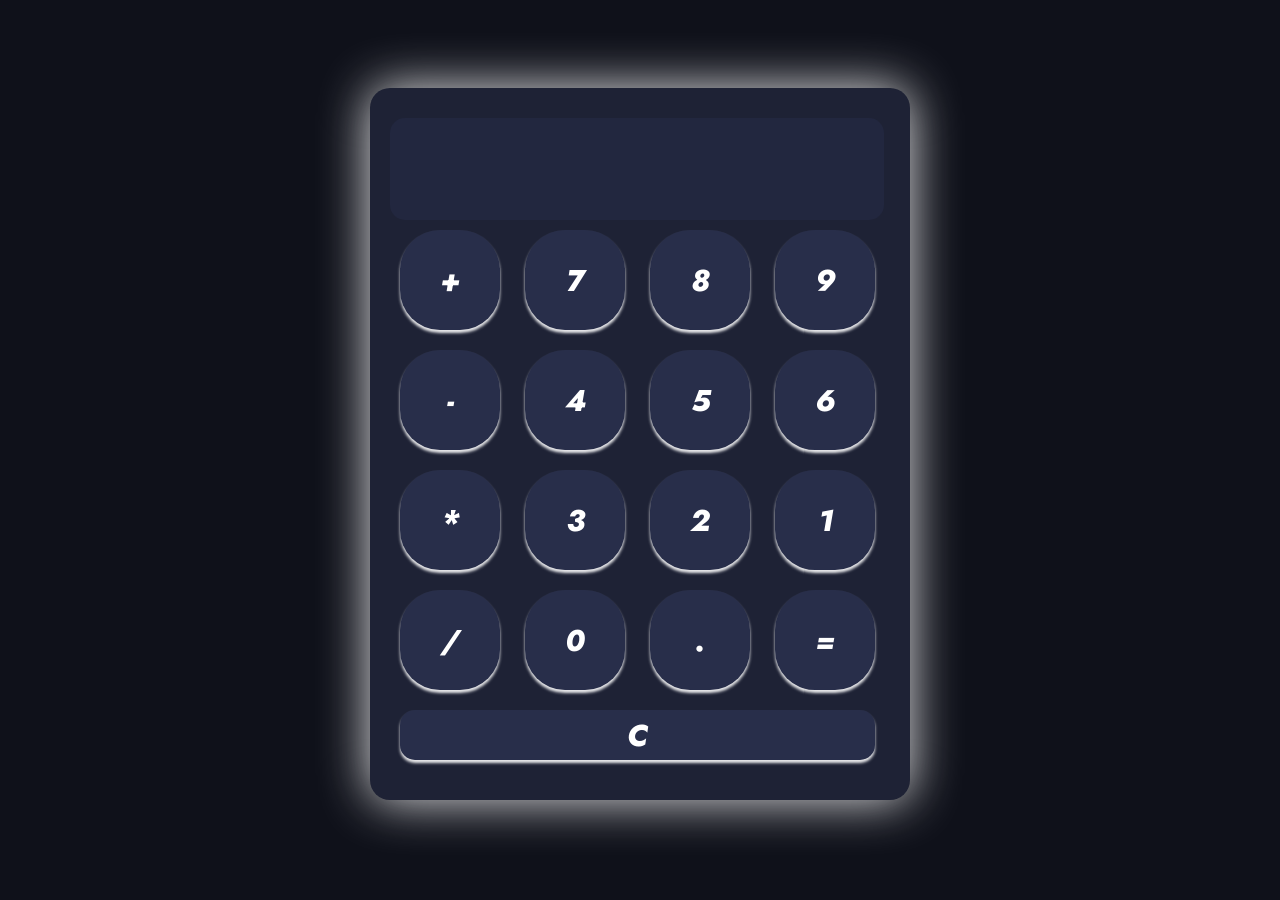
==== calculator/index.html @ 00b1a4aa "create working script" ====
<!DOCTYPE html>
<html lang="en">
<head>
  <meta charset="UTF-8">
  <meta name="viewport" content="width=device-width, initial-scale=1.0">
  <title>Document</title>
  <link rel="stylesheet" href="style.css">
</head>
<body>
  <main>
    <div id="calculator">
      <input id="view" readonly>
      <div id="buttons">
        <button onclick="calculate('+')">+</button>
        <button onclick="calculate('7')">7</button>
        <button onclick="calculate('8')">8</button>
        <button onclick="calculate('9')">9</button> <br>
        <button onclick="calculate('-')">-</button>
        <button onclick="calculate('4')">4</button>
        <button onclick="calculate('5')">5</button>
        <button onclick="calculate('6')">6</button> <br>
        <button onclick="calculate('*')">*</button>
        <button onclick="calculate('3')">3</button>
        <button onclick="calculate('2')">2</button>
        <button onclick="calculate('1')">1</button> <br>
        <button onclick="calculate('/')">/</button>
        <button onclick="calculate('0')">0</button>
        <button onclick="calculate('.')">.</button>
        <button onclick="calculate_all()">=</button> <br>
        <button onclick="clear_all()" id="clear_style">C</button> <br>
      </div>
    </div>
    <script src="script.js"></script>
  </main>
</body>
</html>
---- calculator/style.css ----
@import url('https://fonts.googleapis.com/css2?family=Jost:ital,wght@0,100..900;1,100..900&display=swap');

* {
  font-family: "Jost", sans-serif;
  font-style: italic;
  color: white;
}

body {
  display: flex;
  justify-content: center;
  align-items: center;
  background-color: #0f111a;
}


button {
  font-size: 30px;
  width: 100px;
  height: 100px;
  margin: 10px;
  padding: 2px;
  border-radius: 40px;
  border: none;
  font-weight: 800;
  background-color: #282e4a;
  box-shadow: 0px 3px 3px rgba(255, 255, 255, 0.9);
}

button:hover {
  cursor: pointer;
  background-color: #4d588baf;
  box-shadow: 0px 5px 20px rgba(255, 255, 255, 0.9);
}

input {
  width: 98%;
  height: 100px;
  border: 2px;
  border-style: solid;
  border-radius: 15px;
  border: none;
  background-color: #22273f;
  font-size: 45px;
  display: flex;
  font-style:normal;
  font-weight: 700;
}

#clear_style {
  width: 95%;
  height: 50px;
  border-radius: 15px;
}

#calculator {
  display: grid;
  margin-top: 80px;
  width: 500px;
  border: none;
  padding: 30px;
  border-radius: 20px;
  padding-left: 20px;
  padding-right: 20px;
  backdrop-filter: blur(20px);
  box-shadow: 0px 0px 50px rgba(255, 255,255, 0.9);
  background-color: #1e2235;
}
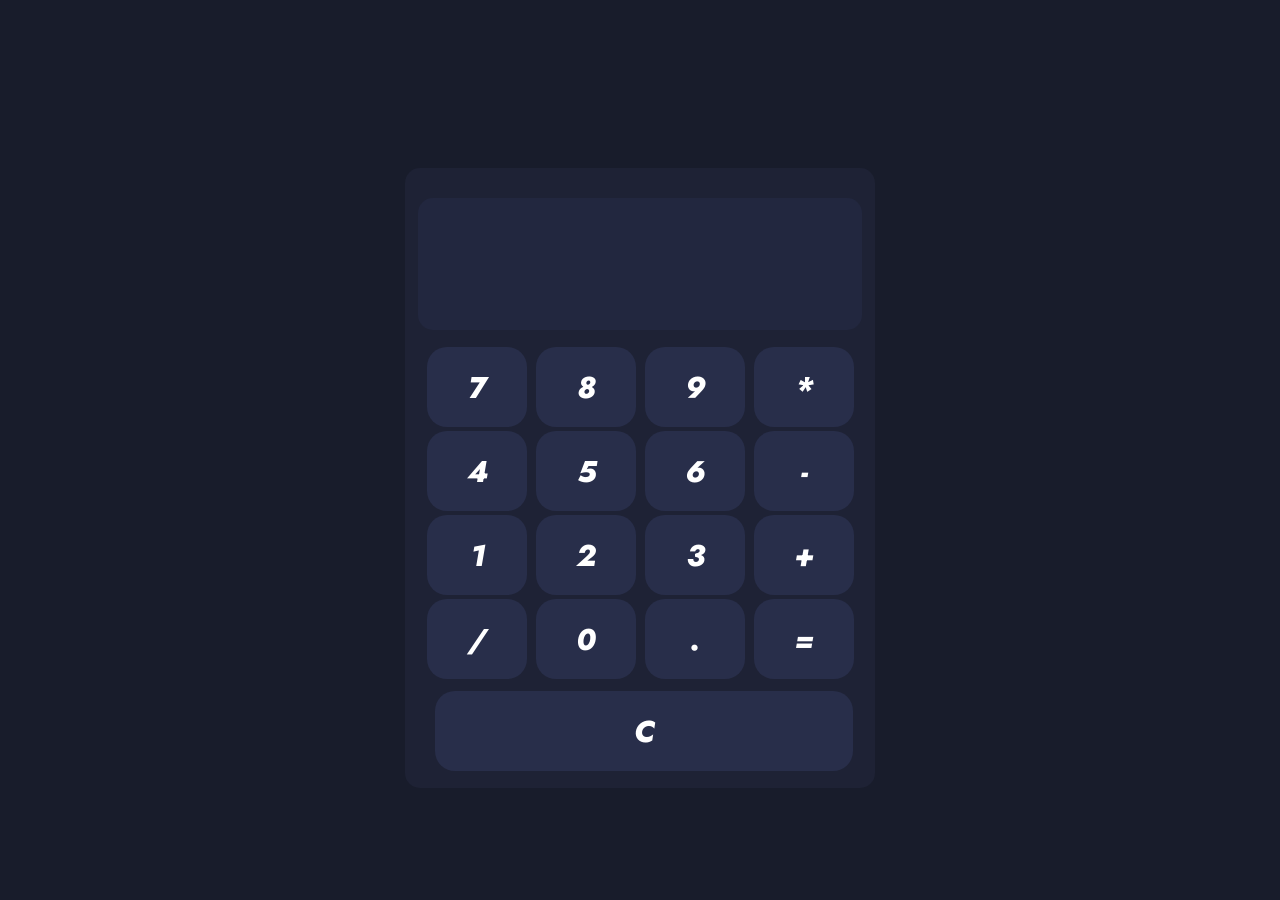
==== commit e1753135: "little polish" ====
--- a/calculator/index.html
+++ b/calculator/index.html
@@ -11,23 +11,23 @@
     <div id="calculator">
       <input id="view" readonly>
       <div id="buttons">
-        <button onclick="calculate('+')">+</button>
         <button onclick="calculate('7')">7</button>
         <button onclick="calculate('8')">8</button>
-        <button onclick="calculate('9')">9</button> <br>
-        <button onclick="calculate('-')">-</button>
+        <button onclick="calculate('9')">9</button> 
+        <button onclick="calculate('*')">*</button> 
         <button onclick="calculate('4')">4</button>
         <button onclick="calculate('5')">5</button>
-        <button onclick="calculate('6')">6</button> <br>
-        <button onclick="calculate('*')">*</button>
+        <button onclick="calculate('6')">6</button> 
+        <button onclick="calculate('-')">-</button>
+        <button onclick="calculate('1')">1</button> 
+        <button onclick="calculate('2')">2</button>
         <button onclick="calculate('3')">3</button>
-        <button onclick="calculate('2')">2</button>
-        <button onclick="calculate('1')">1</button> <br>
+        <button onclick="calculate('+')">+</button>
         <button onclick="calculate('/')">/</button>
         <button onclick="calculate('0')">0</button>
         <button onclick="calculate('.')">.</button>
-        <button onclick="calculate_all()">=</button> <br>
-        <button onclick="clear_all()" id="clear_style">C</button> <br>
+        <button onclick="calculate_all()">=</button>  
+        <button onclick="clear_all()" id="clear_style">C</button>
       </div>
     </div>
     <script src="script.js"></script>
--- a/calculator/style.css
+++ b/calculator/style.css
@@ -10,32 +10,31 @@
   display: flex;
   justify-content: center;
   align-items: center;
-  background-color: #0f111a;
+  background-color: #181c2b;
 }
 
 
 button {
   font-size: 30px;
   width: 100px;
-  height: 100px;
-  margin: 10px;
+  height: 80px;
+  margin: 2px;
   padding: 2px;
-  border-radius: 40px;
+  border-radius: 20px;
   border: none;
   font-weight: 800;
   background-color: #282e4a;
-  box-shadow: 0px 3px 3px rgba(255, 255, 255, 0.9);
+  justify-content: center;
 }
 
 button:hover {
   cursor: pointer;
-  background-color: #4d588baf;
-  box-shadow: 0px 5px 20px rgba(255, 255, 255, 0.9);
+  background-color: #282e4a88;
 }
 
 input {
-  width: 98%;
-  height: 100px;
+  width: 440px;
+  height: 130px;
   border: 2px;
   border-style: solid;
   border-radius: 15px;
@@ -45,24 +44,34 @@
   display: flex;
   font-style:normal;
   font-weight: 700;
+  margin-bottom: 15px;
+  margin-top: 15px;
 }
+
+
+
+#calculator {
+  width: 450px;
+  height: 600px;
+  display: flex;
+  flex-direction: column;
+  justify-content: center;
+  align-items: center;
+  background-color: #1d202e;
+  background-color: #1e2235;
+  margin-top: 160px;
+  padding: 10px;
+  border-radius: 15px;
+}
+
+#buttons {
+  margin-left: 10px;
+}
+
 
 #clear_style {
   width: 95%;
-  height: 50px;
-  border-radius: 15px;
-}
-
-#calculator {
-  display: grid;
-  margin-top: 80px;
-  width: 500px;
-  border: none;
-  padding: 30px;
-  border-radius: 20px;
-  padding-left: 20px;
-  padding-right: 20px;
-  backdrop-filter: blur(20px);
-  box-shadow: 0px 0px 50px rgba(255, 255,255, 0.9);
-  background-color: #1e2235;
+  margin-left: 10px;
+  margin-top: 10px;
+  justify-content: center;
 }
